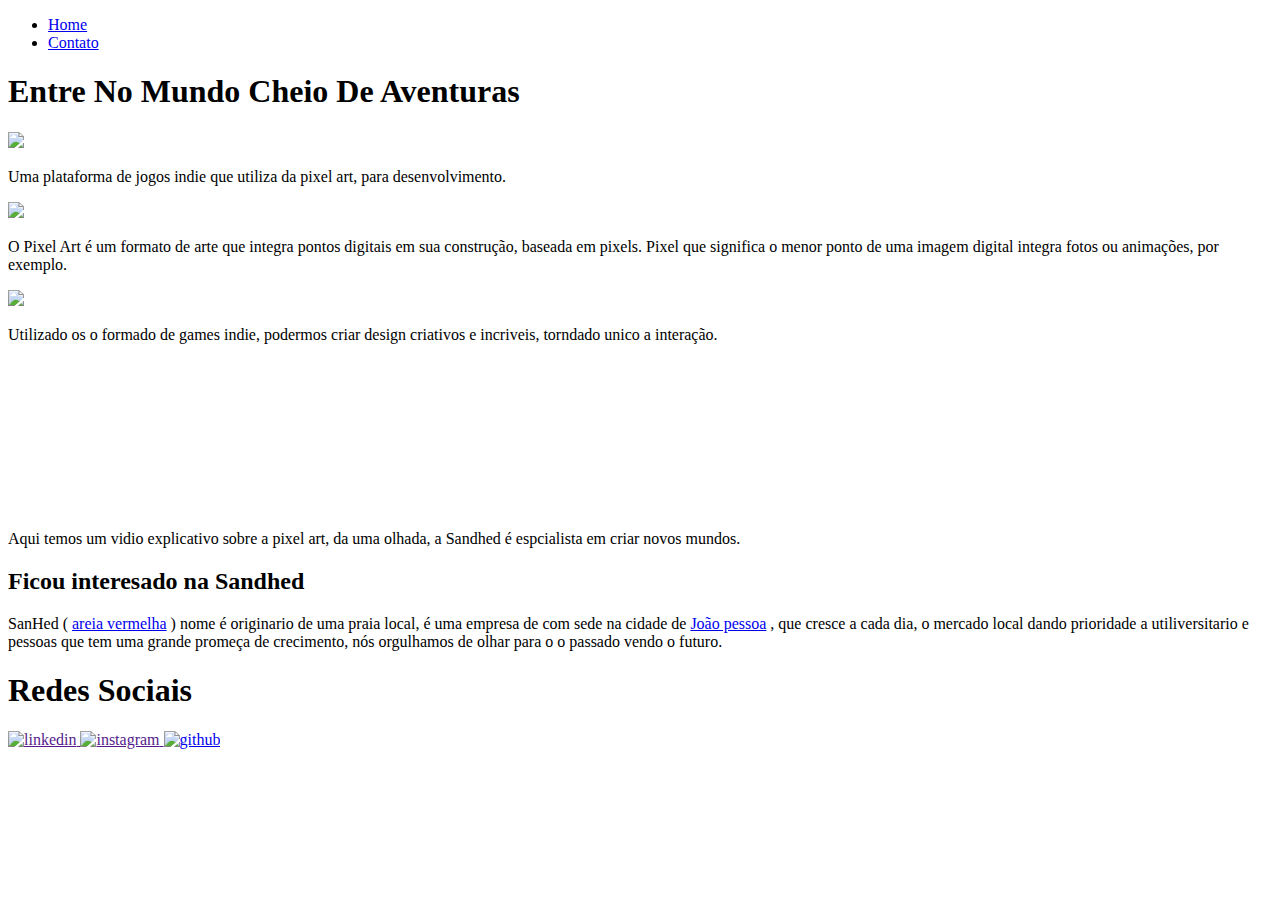
==== index.html @ 53653671 "teste git" ====
<!DOCTYPE html>
<html lang="pt-br">
  <head>
    <meta charset="UTF-8" />
    <meta http-equiv="X-UA-Compatible" content="IE=edge" />
    <meta name="viewport" content="width=device-width, initial-scale=1.0" />
    <title>Pagina inicial - Sandhed</title>
    <link rel="shortcut icon" href="/imagens/gerenciamento-de-tempo.png" />
    <link rel="preconnect" href="https://fonts.googleapis.com" />
    <link rel="preconnect" href="https://fonts.gstatic.com" crossorigin />
    <link
      href="https://fonts.googleapis.com/css2?family=Russo+One&display=swap"
      rel="stylesheet"
    />
    <link rel="preconnect" href="https://fonts.googleapis.com" />
    <link rel="preconnect" href="https://fonts.gstatic.com" crossorigin />
    <link
      href="https://fonts.googleapis.com/css2?family=Inconsolata:wght@300&display=swap"
      rel="stylesheet"
    />
    <link
      rel="stylesheet"
      href="https://site-assets.fontawesome.com/releases/v5.15.4/css/all.css"
    />
    <link href="style.css" rel="stylesheet" type="text/css" />
  </head>

  <body>
    <header>
      <nav>
        <ul class="area-b">
          <li class="bot"><a class="primeriro" href="/index.html">Home</a></li>
          <li class="bot">
            <a class="terceiro" href="/Html/contato.html">Contato</a>
          </li>
        </ul>
      </nav>
    </header>
    <main>
      <section class="box">
        <div class="box-item">
          <h1 class="box-titulo">Entre No Mundo Cheio De Aventuras</h1>

          <!---GAAAAAAY-->
        </div>
      </section>
      <section class="informacao">
        <div class="informacao_td">
          <img
            class="informaca_gif"
            src="https://cdn.cloudflare.steamstatic.com/steamcommunity/public/images/clans/33865655/e18a64b409361b02a17dc2d1043391f079b4d6d1.gif"
          />
          <div class="informaca_tex">
            <p class="infor_tex pr">
              Uma plataforma de jogos indie que utiliza da pixel art, para
              desenvolvimento.
            </p>
          </div>
        </div>
        <div class="informacao_td">
          <img
            class="informaca_gif"
            src="https://cdn.pixilart.com/photos/large/a940048d1e28b46.png"
          />
          <div class="informaca_tex">
            <p class="infor_tex sr">
              O Pixel Art é um formato de arte que integra pontos digitais em
              sua construção, baseada em pixels. Pixel que significa o menor
              ponto de uma imagem digital integra fotos ou animações, por
              exemplo.
            </p>
          </div>
        </div>
        <div class="informacao_td">
          <img
            class="informaca_gif gi3"
            src="https://i.pinimg.com/originals/2a/a5/82/2aa582d04265b965592594007d5f1643.gif"
          />
          <div class="informaca_tex">
            <p class="infor_tex tr">
              Utilizado os o formado de games indie, podermos criar design
              criativos e incriveis, torndado unico a interação.
            </p>
          </div>
        </div>
      </section>
      <section class="redirecionamento">
        <div class="redirecionamento-box">
          <!--<img class="redirecionamento-img" src="https://wallpaperaccess.com/full/5927911.gif">-->

          <!--width="230" height="215" -->
          <div class="redirecinamento_vidio">
            <iframe
              src="https://www.youtube.com/embed/R35Gnm61js4?controls=0"
              title="YouTube video player"
              frameborder="0"
              allow="accelerometer; autoplay; clipboard-write; encrypted-media; gyroscope; picture-in-picture"
              allowfullscreen
            ></iframe>
          </div>

          <div class="redirecionamento_texto">
            <p>
              Aqui temos um vidio explicativo sobre a pixel art, da uma olhada,
              a Sandhed é espcialista em criar novos mundos.
            </p>
          </div>

          <!--<div class="redirecionamento-bot">
          <div class="redirecionamento-bot-int"><a href="">Saiba mais</a></div>
          <div class="redirecionamento-bot-int-b">
            <i class="far fa-arrow-right"></i>
          </div>
        </div>-->
        </div>
      </section>
      <section class="sandhed">
        <h2>Ficou interesado na Sandhed</h2>
        <article class="sandhed_box">
          <p class="sandhed_base-tex">
            SanHed (
            <a
              href="https://quantocustaviajar.com/blog/areia-vermelha-joao-pessoa-paraiba/"
              >areia vermelha</a
            >
            ) nome é originario de uma praia local, é uma empresa de com sede na
            cidade de
            <a
              href="https://www.google.com/maps/place/Jo%C3%A3o+Pessoa,+PB/@-7.1464332,-34.9518094,12z/data=!3m1!4b1!4m5!3m4!1s0x7ace839019aa3d7:0x6e414a9c6d26db34!8m2!3d-7.1188352!4d-34.8814339"
              >João pessoa</a
            >
            , que cresce a cada dia, o mercado local dando prioridade a
            utiliversitario e pessoas que tem uma grande promeça de crecimento,
            nós orgulhamos de olhar para o o passado vendo o futuro.
          </p>
        </article>
      </section>
    </main>
    <footer id="footer">
      <h1>Redes Sociais</h1>
      <div class="links">
        <a href="">
          <img src="./imagens/104493_linkedin_icon.svg" alt="linkedin" />
        </a>
        <a href="">
          <img src="./imagens/1161953_instagram_icon.svg" alt="instagram" />
        </a>
        <a href="https://github.com/jaelps/Projeto-LM-SandHed">
          <img src="./imagens/211904_social_github_icon.svg" alt="github" />
        </a>
      </div>
    </footer>
  </body>
</html>
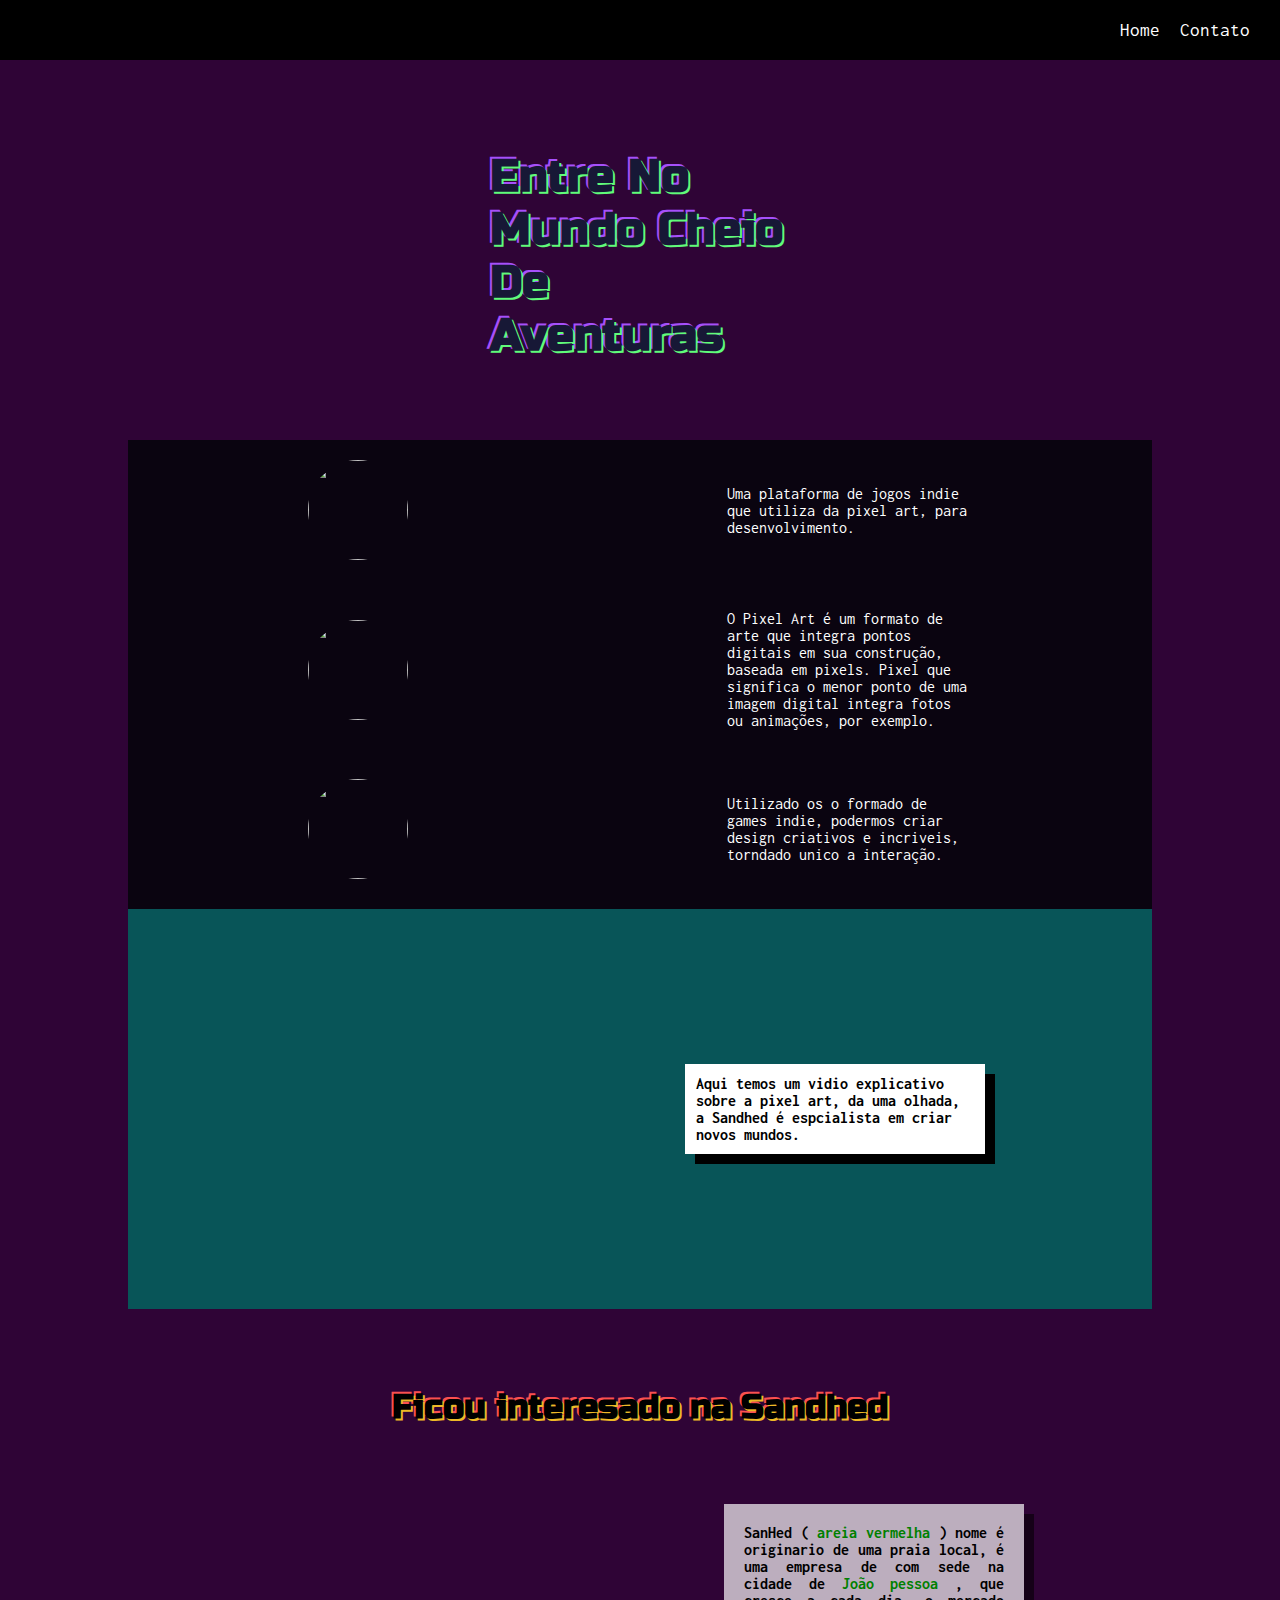
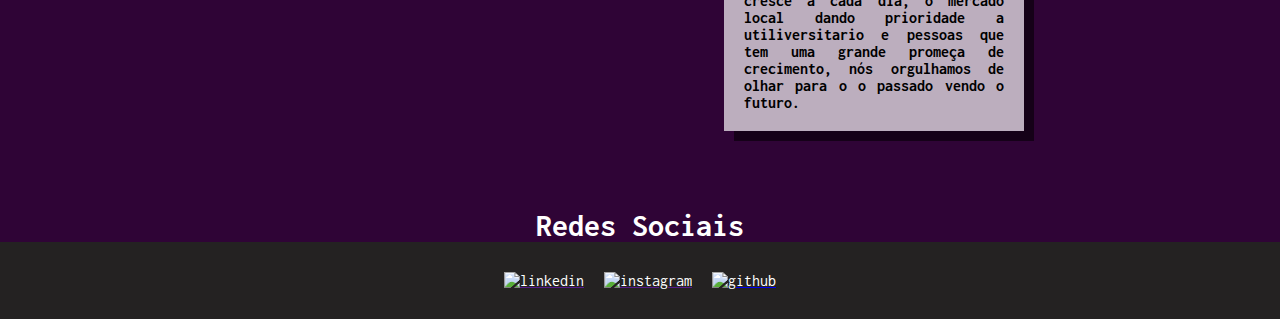
==== commit 232b54c6: "debugando tudo" ====
--- a/index.html
+++ b/index.html
@@ -29,7 +29,7 @@
     <header>
       <nav>
         <ul class="area-b">
-          <li class="bot"><a class="primeriro" href="/index.html">Home</a></li>
+          <li class="bot"><a class="primeiro" href="/index.html">Home</a></li>
           <li class="bot">
             <a class="terceiro" href="/Html/contato.html">Contato</a>
           </li>
@@ -40,8 +40,6 @@
       <section class="box">
         <div class="box-item">
           <h1 class="box-titulo">Entre No Mundo Cheio De Aventuras</h1>
-
-          <!---GAAAAAAY-->
         </div>
       </section>
       <section class="informacao">
--- a/style.css
+++ b/style.css
@@ -0,0 +1,451 @@
+* {
+  margin: 0;
+  padding: 0;
+  box-sizing: border-box;
+  font-family: 'Inconsolata', monospace;
+}
+
+body {
+  height: 100%;
+  width: 100%;
+  background-color: #2f0436;
+}
+
+/*======HEADER=======*/
+
+nav{
+  background-color: black;
+  width: 100%;
+  height: 60px;
+  display: flex;
+  align-items: center;
+  justify-content: flex-end;
+}
+
+.area-b{
+  margin: 10px;
+  margin-right: 20px;
+  display: flex;
+}
+
+
+.bot{
+  text-decoration: none;
+  color: white;
+  padding:10px 10px;
+  border-radius: 5px;
+  font-size: 1rem;
+  list-style: none;
+}
+
+.bot:hover{
+  padding:10px 10px;
+  border: 1px solid #8c24f5;
+  background: black;
+  border-radius: 5px;
+  color: #8c24f5;
+  transition-duration: 1s;
+}
+
+.primeiro, .segundo, .terceiro{
+  text-decoration: none;
+  color: white;
+}
+
+/*========BANNER PRINCIPAL========*/
+
+
+.box{
+  background-image: url(https://i.pinimg.com/originals/a2/94/b5/a294b593769b6bf61b55c152032e7459.jpg);
+  background-size: 100%;
+  background-repeat: no-repeat;
+  height: 100%;
+  width: 100%;
+  display: flex;
+  align-items: center;
+  justify-content: center;
+}
+
+.box-item{
+  height: 200px;
+  width: 300px;
+}
+
+.box-titulo{
+  font-size: 2.8em;
+  text-align: left;
+  color: #171836;
+  font-family: 'Russo One', sans-serif;
+  text-shadow: 2px 2px #60fb7a,-2px -2px #a650fb ;
+  
+}
+
+.box-base{
+  text-align: center;
+}
+
+/*==============INFORMAÇÕES=================*/
+
+main {
+  display: flex;
+  flex-direction: column;
+  align-items: center;
+}
+
+.informacao {
+  background-color: #0a0410;
+  display: flex;
+  flex-direction: column;
+}
+
+.informacao_td{
+  display: flex;
+  flex-direction: row;
+  justify-content: space-around;
+  margin-bottom: 10px;
+  padding: 20px;
+  align-items: center;
+}
+
+.informaca_gif{
+  border-radius: 50% 50%;
+  width: 100px;
+  height: 100px;
+}
+
+.informaca_tex{
+  width: 50%;
+  color: white;
+  font-size: 1rem;
+}
+
+.redirecionamento{
+  background: #085558;
+  padding: 10px 0;
+  display: flex;
+  align-items: center;
+  justify-content: center;
+}
+
+.redirecionamento-box{
+    display: flex;
+    flex-direction: row;
+    margin: 20px;
+    align-items: center;
+    justify-content: space-around;
+    
+}
+
+.redirecionamento_vidio{
+  margin-right: 90px;
+}
+
+.redirecionamento_texto{
+  background-color: white;
+  color: black;
+  border: 1px solid white;
+  box-shadow: 10px 10px black;
+  padding: 10px;
+  width: 300px;
+  height: 130px;
+  margin-left: 90px;
+  font-weight: bold;
+}
+
+.redirecionamento-img{
+  width: 500px;
+}
+
+.redirecionamento-bot{
+  background: gray;
+  width: 140px;
+  height: 38px;
+  border-radius: 20px;
+  display: flex;
+  justify-content: space-between;
+}
+
+.redirecionamento-bot-int{
+  margin: auto;
+}
+
+.redirecionamento-bot-int > a{
+  font-size: 10px 1px;
+  text-decoration: none;
+  color: black;
+}
+
+.redirecionamento-bot-int-b{
+  background: white;
+  width: 28px;
+  height: 28px;
+  border-radius: 100%;
+  margin: 5px;
+  display: flex;
+  
+}
+
+.far{
+  margin: auto;
+}
+
+/*==============BANNER GIF==================*/
+
+.sandhed{
+  height: 300px;
+  display: flex;
+  align-items: center;
+  flex-direction: column;
+  justify-content: space-evenly;
+
+  background-image: url(https://i.pinimg.com/originals/c2/63/b7/c263b7a53b37ef9fc8f75268c126121b.gif);
+  background-size: 100% 100%;
+  background-repeat: no-repeat;
+}
+
+.sandhed > h2 {
+  text-shadow: 2px 2px #eeb927,-2px -2px #fb5050 ;
+  font-weight: bold;
+  text-align: center;
+  font-family: 'Russo One', sans-serif;
+}
+
+.sandhed_box{
+  display: flex;
+  flex-direction: row;
+  width: 60%;
+  justify-content: flex-end;
+}
+
+.sandhed_base-tex {
+  width: 100px;
+  text-align: justify;
+  /* border: 1px solid blue; */
+  background: rgba(255, 255, 255, 0.678);
+  color: rgb(0 0 0);
+  padding: 20px;
+  width: 300px;
+  box-shadow: 10px 10px rgba(0, 0, 0, 0.548);
+  font-weight: bold;
+}
+
+.sandhed_base-tex > a {
+  text-decoration: none;
+  color: green;
+}
+
+/*=========FOOTER==========*/
+
+#footer {
+  
+}
+
+footer .links {
+  display: flex;
+  align-items: center;
+  justify-content: center;
+  background: rgb(36, 34, 34);
+  padding: 20px;
+}
+
+footer h1 {
+  color: white;
+  text-align: center;
+}
+
+footer img {
+  cursor: pointer;
+  fill: white;
+  color: white;
+  width: 40px;
+  margin: 10px;
+}
+
+/*==============RESPONSIVIDADE=================*/
+
+@media screen and (min-width: 1024px) and (max-width: 2560px){
+  
+  .bot{
+    font-size: 1.2rem;
+  }
+
+  .box{
+    height: 380px;
+  }
+  
+  .informacao{
+    width: 80%;
+
+  }
+
+  .redirecionamento{
+    height: 400px;
+    width: 80%;
+  }
+
+  .redirecionamento-box > p{
+    width: 200px;
+  }
+
+  .redirecionamento_texto{
+    height: 90px;
+  }
+
+  .informaca_tex{
+    width: 25%;
+  }
+
+  .sandhed{
+    height: 500px;
+    width: 100%;
+  }
+
+  .sandhed > h2{
+    font-size: 2.1rem;
+  }
+
+  footer{
+    height: 25px;
+  }
+
+  .fab{
+    font-size: 1rem;
+  }
+}
+
+@media screen and (max-width: 768px){
+  .main{
+    display: flex;
+    flex-direction: column;
+    align-items: center;
+  }
+
+  .informacao{
+    width: 90%;
+  }
+  
+  .informaca_gif{
+    width: 90px;
+    height: 90px;
+  }
+
+  .redirecionamento{
+    width: 90%;
+  }
+
+  .redirecionamento_texto{
+    margin-left: 20px;
+    height: 70px;
+  }
+
+  .sandhed{
+    width: 100%;
+    height: 400px;
+  }
+
+  .sandhed_base-tex{
+    width: 200px;
+  }
+}
+
+@media screen and (min-width: 320px) and (max-width: 425px){
+  nav{
+  background-color: black;
+  height: 40px;
+  
+}
+  
+  .bot{
+  padding:5px 5px;
+  font-size: 0.8rem;
+}
+
+.bot:hover{
+  padding:5px 5px;
+}
+  
+  .box{
+  background-size: 100%;
+  width: 100%;
+  height: 150px;
+}
+  .box-titulo{
+  font-size: 1.4em;
+
+}
+  .box-item{
+  height: 30%;
+  width: 30%;
+  display: flex;
+    align-items: center;
+}
+
+.informacao{
+  margin: 0 0;
+  width: 100%;
+
+}
+
+  .informacao_td{
+  display: flex;
+  flex-direction: row;
+  justify-content: space-around;
+  margin-bottom: 10px;
+  padding: 20px;
+  align-items: center;
+}
+  
+  .informaca_gif{
+  border-radius: 50% 50%;
+  width: 50px;
+  height: 50px;
+  
+}
+
+  .informaca_tex{
+  width: 50%;
+  color: white;
+  font-size: 0.8rem;
+  
+}
+
+
+
+ .redirecionamento{
+  height: 400px;
+  margin: 0;
+  width: 100%;
+ }
+ 
+
+  .redirecionamento-box{
+    display: flex;
+    flex-direction: column-reverse;
+  }
+
+  .redirecionamento_texto {
+    width: 200px;
+    margin: 0 0 20px 0;
+    height: 100px;
+    /*width="230 height="215" */
+  }
+
+  .sandhed{
+    margin: 0;
+    height: 380px;
+    width: 100%;
+  }
+
+  .sandhed_box{
+    margin: 0px;
+  }
+
+  .sandhed_base-tex{
+    height: 190px;
+    font-size: 0.82rem;
+  }
+}
+
+
+
+
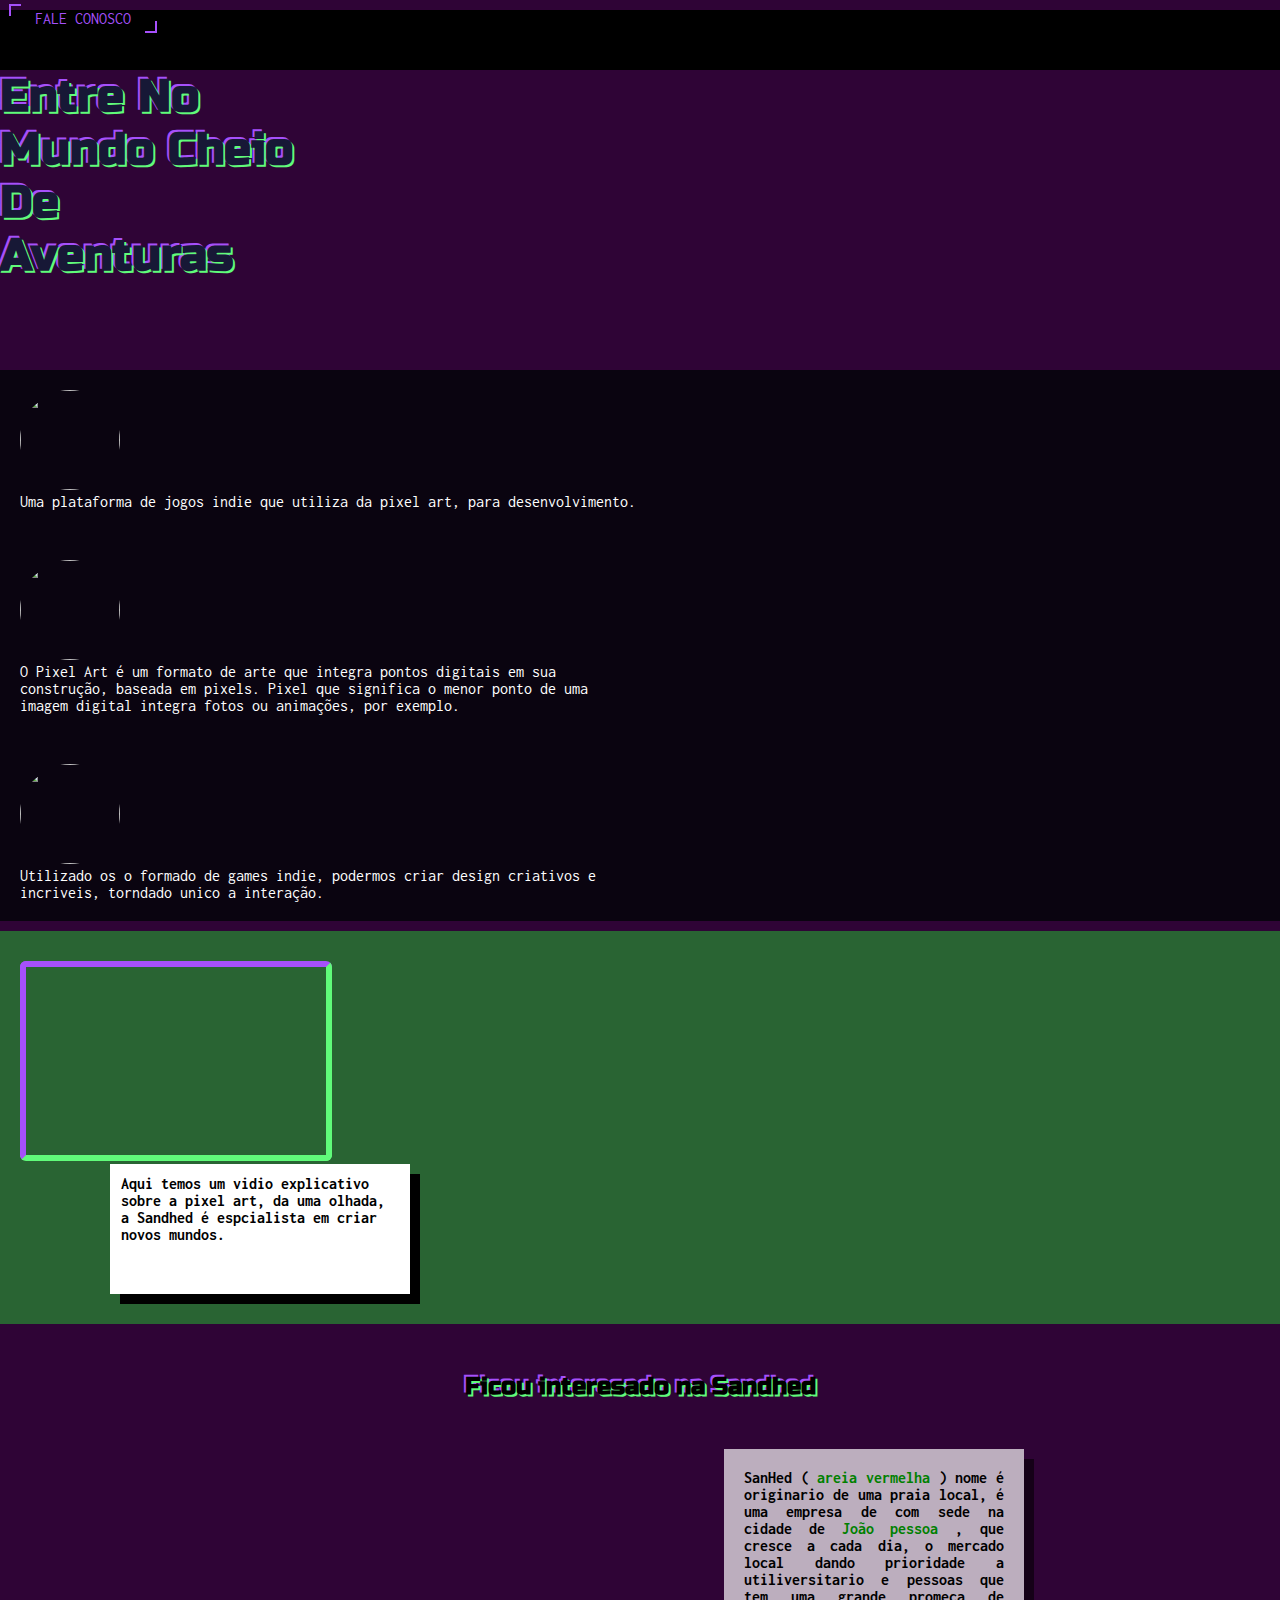
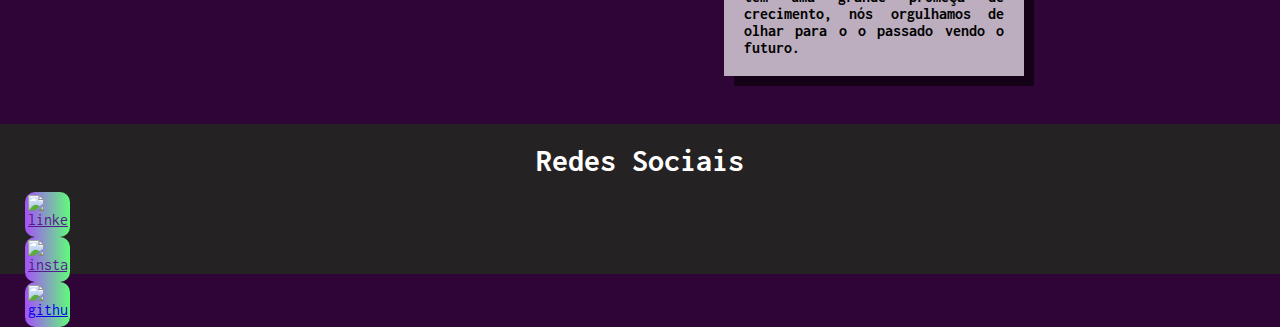
==== commit 64ebf752: "finalizando responsividade" ====
--- a/index.html
+++ b/index.html
@@ -23,27 +23,26 @@
       href="https://site-assets.fontawesome.com/releases/v5.15.4/css/all.css"
     />
     <link href="style.css" rel="stylesheet" type="text/css" />
+    <link href="https://cdn.jsdelivr.net/npm/bootstrap@5.2.3/dist/css/bootstrap.min.css" rel="stylesheet" integrity="sha384-rbsA2VBKQhggwzxH7pPCaAqO46MgnOM80zW1RWuH61DGLwZJEdK2Kadq2F9CUG65" crossorigin="anonymous">    
   </head>
 
   <body>
     <header>
-      <nav>
-        <ul class="area-b">
-          <li class="bot"><a class="primeiro" href="/index.html">Home</a></li>
-          <li class="bot">
-            <a class="terceiro" href="/Html/contato.html">Contato</a>
+      <nav class="d-flex " >
+        <ul class="area-b d-flex ">
+            <a class="contat" href="/Html/contato.html">Fale Conosco</a>
           </li>
         </ul>
       </nav>
     </header>
-    <main>
-      <section class="box">
+    <main class=" d-flex flex-column ">
+      <section class="box d-flex justify-content-center ">
         <div class="box-item">
           <h1 class="box-titulo">Entre No Mundo Cheio De Aventuras</h1>
         </div>
       </section>
-      <section class="informacao">
-        <div class="informacao_td">
+      <section class="informacao d-flex flex-column p-5">
+        <div class="informacao_td d-flex flex-row">
           <img
             class="informaca_gif"
             src="https://cdn.cloudflare.steamstatic.com/steamcommunity/public/images/clans/33865655/e18a64b409361b02a17dc2d1043391f079b4d6d1.gif"
@@ -55,7 +54,7 @@
             </p>
           </div>
         </div>
-        <div class="informacao_td">
+        <div class="informacao_td d-flex flex-row">
           <img
             class="informaca_gif"
             src="https://cdn.pixilart.com/photos/large/a940048d1e28b46.png"
@@ -69,7 +68,7 @@
             </p>
           </div>
         </div>
-        <div class="informacao_td">
+        <div class="informacao_td d-flex flex-row">
           <img
             class="informaca_gif gi3"
             src="https://i.pinimg.com/originals/2a/a5/82/2aa582d04265b965592594007d5f1643.gif"
@@ -82,27 +81,27 @@
           </div>
         </div>
       </section>
-      <section class="redirecionamento">
-        <div class="redirecionamento-box">
+      <section class="redirecionamento p-5 d-flex justify-content-center">
+        <div class="redirecionamento-box d-flex ">
           <!--<img class="redirecionamento-img" src="https://wallpaperaccess.com/full/5927911.gif">-->
 
           <!--width="230" height="215" -->
-          <div class="redirecinamento_vidio">
-            <iframe
+          
+            <iframe id="yt" 
               src="https://www.youtube.com/embed/R35Gnm61js4?controls=0"
               title="YouTube video player"
               frameborder="0"
               allow="accelerometer; autoplay; clipboard-write; encrypted-media; gyroscope; picture-in-picture"
               allowfullscreen
             ></iframe>
-          </div>
 
-          <div class="redirecionamento_texto">
-            <p>
-              Aqui temos um vidio explicativo sobre a pixel art, da uma olhada,
-              a Sandhed é espcialista em criar novos mundos.
-            </p>
-          </div>
+            <div class="redirecionamento_texto">
+              <p>
+                Aqui temos um vidio explicativo sobre a pixel art, da uma olhada,
+                a Sandhed é espcialista em criar novos mundos.
+              </p>
+            </div>
+          
 
           <!--<div class="redirecionamento-bot">
           <div class="redirecionamento-bot-int"><a href="">Saiba mais</a></div>
@@ -112,9 +111,9 @@
         </div>-->
         </div>
       </section>
-      <section class="sandhed">
+      <section class="sandhed ">
         <h2>Ficou interesado na Sandhed</h2>
-        <article class="sandhed_box">
+        <article class="sandhed_box ">
           <p class="sandhed_base-tex">
             SanHed (
             <a
@@ -134,18 +133,27 @@
         </article>
       </section>
     </main>
-    <footer id="footer">
-      <h1>Redes Sociais</h1>
-      <div class="links">
-        <a href="">
-          <img src="./imagens/104493_linkedin_icon.svg" alt="linkedin" />
-        </a>
-        <a href="">
-          <img src="./imagens/1161953_instagram_icon.svg" alt="instagram" />
-        </a>
-        <a href="https://github.com/jaelps/Projeto-LM-SandHed">
-          <img src="./imagens/211904_social_github_icon.svg" alt="github" />
-        </a>
+    <footer id="">
+      <div id="footerb">
+        <h1 class="mb-0">Redes Sociais</h1>
+        <div class=" d-flex justify-content-center " id="links">
+          
+          <a href="">
+              <div class="conteudo" >
+              <img src="./imagens/104493_linkedin_icon.svg" alt="linkedin" />
+            </div>
+            </a>
+          <a href="">
+            <div class="conteudo">
+              <img src="./imagens/1161953_instagram_icon.svg" alt="instagram" />
+            </div>
+          </a>
+          <a href="https://github.com/jaelps/Projeto-LM-SandHed">
+            <div class="conteudo">
+              <img src="./imagens/211904_social_github_icon.svg" alt="github" />
+            </div>
+          </a>
+        </div>
       </div>
     </footer>
   </body>
--- a/style.css
+++ b/style.css
@@ -17,7 +17,6 @@
   background-color: black;
   width: 100%;
   height: 60px;
-  display: flex;
   align-items: center;
   justify-content: flex-end;
 }
@@ -25,7 +24,6 @@
 .area-b{
   margin: 10px;
   margin-right: 20px;
-  display: flex;
 }
 
 
@@ -39,7 +37,7 @@
 }
 
 .bot:hover{
-  padding:10px 10px;
+  padding: 10px 10px;
   border: 1px solid #8c24f5;
   background: black;
   border-radius: 5px;
@@ -47,9 +45,54 @@
   transition-duration: 1s;
 }
 
-.primeiro, .segundo, .terceiro{
+.contat {
   text-decoration: none;
-  color: white;
+  color: #a650fb;
+  position: relative;
+  padding: 5px 25px;
+  margin: 45px 0;
+  font-size: 16px;
+  text-transform: uppercase;
+  transition: 0.5s;
+}
+
+.contat::before {
+  content: " ";
+  position: absolute;
+  top: -1px;
+  left: -1px;
+  width: 10px;
+  height: 10px;
+  border-top: 2px solid #a650fb;
+  border-left: 2px solid #a650fb;
+  transition: 0.5s;
+  transition-delay: 0.5s;
+}
+
+.contat::after {
+  content: " ";
+  position: absolute;
+  bottom: -1px;
+  right: -1px;
+  width: 10px;
+  height: 10px;
+  border-bottom: 2px solid #a650fb;
+  border-right: 2px solid #a650fb;
+  transition: 0.5s;
+  transition-delay: 0.5s;
+}
+
+.contat:hover::before, .contat:hover::after {
+  width: 100%;
+  height: 100%;
+  transition-delay: 0s;
+}
+
+.contat:hover {
+  background: #a650fb;
+  color: #60fb7a;
+  box-shadow: 0 0 16px #a650fb;
+  transition-delay: 0.5s;
 }
 
 /*========BANNER PRINCIPAL========*/
@@ -59,11 +102,9 @@
   background-image: url(https://i.pinimg.com/originals/a2/94/b5/a294b593769b6bf61b55c152032e7459.jpg);
   background-size: 100%;
   background-repeat: no-repeat;
-  height: 100%;
-  width: 100%;
-  display: flex;
-  align-items: center;
-  justify-content: center;
+  height: 300px;
+  width: 100%;
+  align-items: center;
 }
 
 .box-item{
@@ -84,23 +125,38 @@
   text-align: center;
 }
 
+/*=================SCROLL==================*/
+
+::-webkit-scrollbar {
+  width: 20px;
+  height: 20px;
+}
+
+::-webkit-scrollbar-thumb {
+  background: linear-gradient(
+    to bottom,
+    #a650fb,
+    #60fb7a
+  );
+  border-radius: 50px;
+}
+
+::-webkit-scrollbar-track {
+  background: #474747;
+}
+
 /*==============INFORMAÇÕES=================*/
 
 main {
-  display: flex;
-  flex-direction: column;
   align-items: center;
 }
 
 .informacao {
   background-color: #0a0410;
-  display: flex;
-  flex-direction: column;
+  width: 100%;
 }
 
 .informacao_td{
-  display: flex;
-  flex-direction: row;
   justify-content: space-around;
   margin-bottom: 10px;
   padding: 20px;
@@ -120,25 +176,30 @@
 }
 
 .redirecionamento{
-  background: #085558;
+  background: #296433;
   padding: 10px 0;
-  display: flex;
-  align-items: center;
-  justify-content: center;
+  align-items: center;
+  width: 100%;
 }
 
 .redirecionamento-box{
-    display: flex;
-    flex-direction: row;
     margin: 20px;
     align-items: center;
     justify-content: space-around;
-    
-}
-
-.redirecionamento_vidio{
-  margin-right: 90px;
-}
+}
+
+#yt {
+  height: 200px;
+  width: auto;
+  border-radius: 6px;
+  padding: 0;
+  border-top: 6px solid #a650fb;
+  border-left: 6px solid #a650fb;
+  border-bottom: 6px solid #60fb7a;
+  border-right: 6px solid #60fb7a;
+}
+
+
 
 .redirecionamento_texto{
   background-color: white;
@@ -192,7 +253,8 @@
 /*==============BANNER GIF==================*/
 
 .sandhed{
-  height: 300px;
+  height: 400px;
+  width: 100%;
   display: flex;
   align-items: center;
   flex-direction: column;
@@ -204,7 +266,7 @@
 }
 
 .sandhed > h2 {
-  text-shadow: 2px 2px #eeb927,-2px -2px #fb5050 ;
+  text-shadow: 2px 2px #60fb7a,-2px -2px #a650fb;
   font-weight: bold;
   text-align: center;
   font-family: 'Russo One', sans-serif;
@@ -236,51 +298,69 @@
 
 /*=========FOOTER==========*/
 
-#footer {
-  
-}
-
-footer .links {
-  display: flex;
-  align-items: center;
-  justify-content: center;
+#footerb {
   background: rgb(36, 34, 34);
-  padding: 20px;
+  height: 150px;
+  margin-bottom: 0;
+  border: none;
+}
+
+footer #links {
+  align-items: center;
+  margin: 15px;
 }
 
 footer h1 {
   color: white;
   text-align: center;
+  padding-top: 20px;
 }
 
 footer img {
   cursor: pointer;
-  fill: white;
-  color: white;
   width: 40px;
-  margin: 10px;
+  height: 40px;
+}
+
+.conteudo {
+  background: linear-gradient(to right, #a650fb, #60fb7a);
+  width: 45px;
+  height: 45px;
+  border-radius: 10px;
+  position: relative;
+  z-index: 999;
+  animation: coresDancantes 2s linear infinite;
+  align-items: center;
+  display: flex;
+  justify-content: center;
+  margin-inline: 10px;
+}
+
+@keyframes coresDancantes {
+  100% {
+    filter: hue-rotate(360deg);
+  }
 }
 
 /*==============RESPONSIVIDADE=================*/
 
-@media screen and (min-width: 1024px) and (max-width: 2560px){
+@media screen and (max-width: 1024px){
   
   .bot{
     font-size: 1.2rem;
   }
 
   .box{
-    height: 380px;
+    height: 400px;
   }
   
   .informacao{
-    width: 80%;
-
+    width: 100%;
   }
 
   .redirecionamento{
     height: 400px;
-    width: 80%;
+    width: 100%;
   }
 
   .redirecionamento-box > p{
@@ -313,15 +393,31 @@
   }
 }
 
-@media screen and (max-width: 768px){
+@media screen and (max-width: 850px){
   .main{
     display: flex;
     flex-direction: column;
     align-items: center;
   }
 
+  /*=================SCROLL==================*/
+
+::-webkit-scrollbar {
+  width: 8px;
+  height: 8px;
+}
+
+::-webkit-scrollbar-thumb {
+  background: #545454;
+  border-radius: 50px;
+}
+
+::-webkit-scrollbar-track {
+  background: #303030;
+}
+
   .informacao{
-    width: 90%;
+    width: 100%;
   }
   
   .informaca_gif{
@@ -330,25 +426,38 @@
   }
 
   .redirecionamento{
-    width: 90%;
+    width: 100%;
   }
 
   .redirecionamento_texto{
     margin-left: 20px;
+    width: auto;
+  }
+
+  .sandhed{
+    width: 100%;
+    height: 600px;
+  }
+
+  .sandhed_base-tex{
+    width: auto;
+    height: auto;
+  }
+
+  footer h1 {
+    margin-bottom: 0;
+    border: none;
     height: 70px;
   }
 
-  .sandhed{
-    width: 100%;
-    height: 400px;
-  }
-
-  .sandhed_base-tex{
-    width: 200px;
-  }
-}
-
-@media screen and (min-width: 320px) and (max-width: 425px){
+  footer #links {
+    border: none;
+    height: 70px;
+  }
+
+}
+
+@media screen and (max-width: 425px) {
   nav{
   background-color: black;
   height: 40px;
@@ -405,28 +514,29 @@
   .informaca_tex{
   width: 50%;
   color: white;
-  font-size: 0.8rem;
-  
-}
-
-
+  font-size: 0.8rem; 
+}
+
+#yt {
+  margin-bottom: 20px;
+}
 
  .redirecionamento{
   height: 400px;
   margin: 0;
   width: 100%;
+  display: flex;
+  flex-direction: column;
  }
  
 
   .redirecionamento-box{
     display: flex;
-    flex-direction: column-reverse;
+    flex-direction: column;
   }
 
   .redirecionamento_texto {
-    width: 200px;
     margin: 0 0 20px 0;
-    height: 100px;
     /*width="230 height="215" */
   }
 
@@ -441,11 +551,6 @@
   }
 
   .sandhed_base-tex{
-    height: 190px;
     font-size: 0.82rem;
   }
-}
-
-
-
-
+}